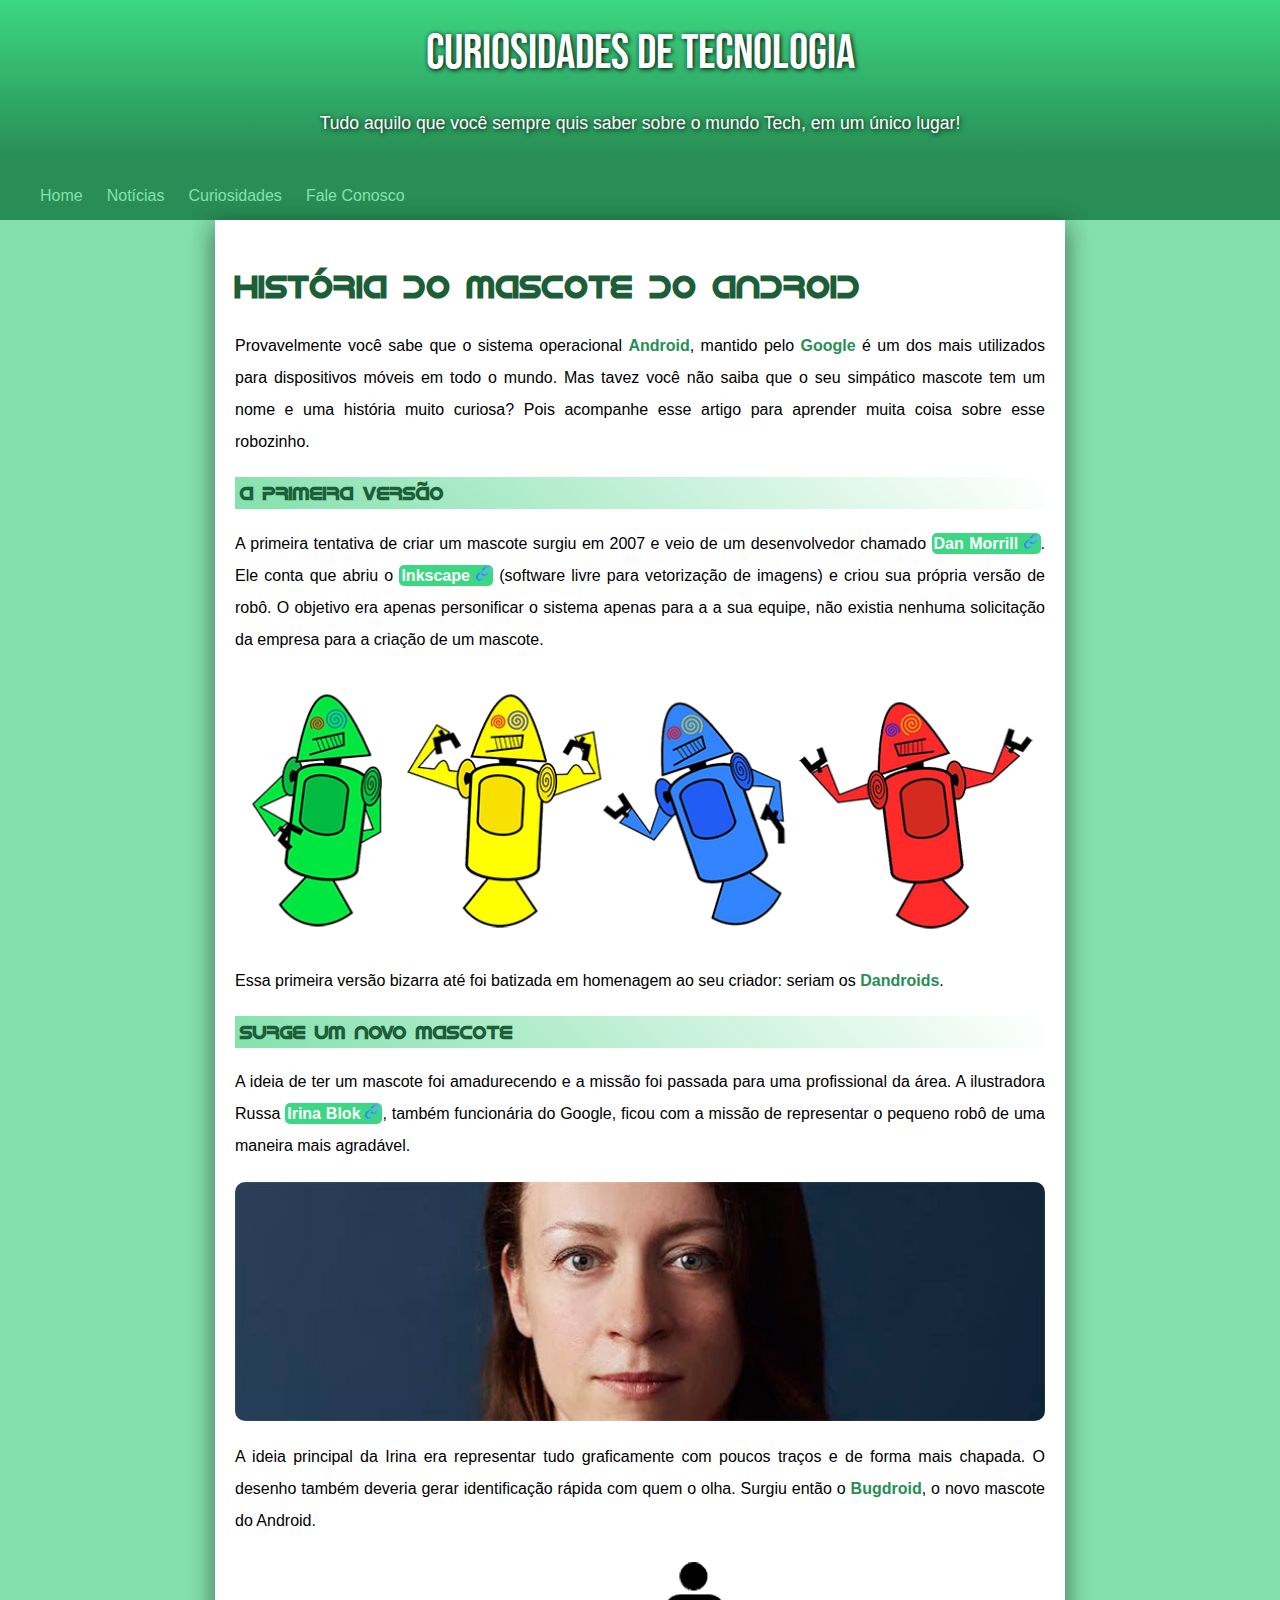
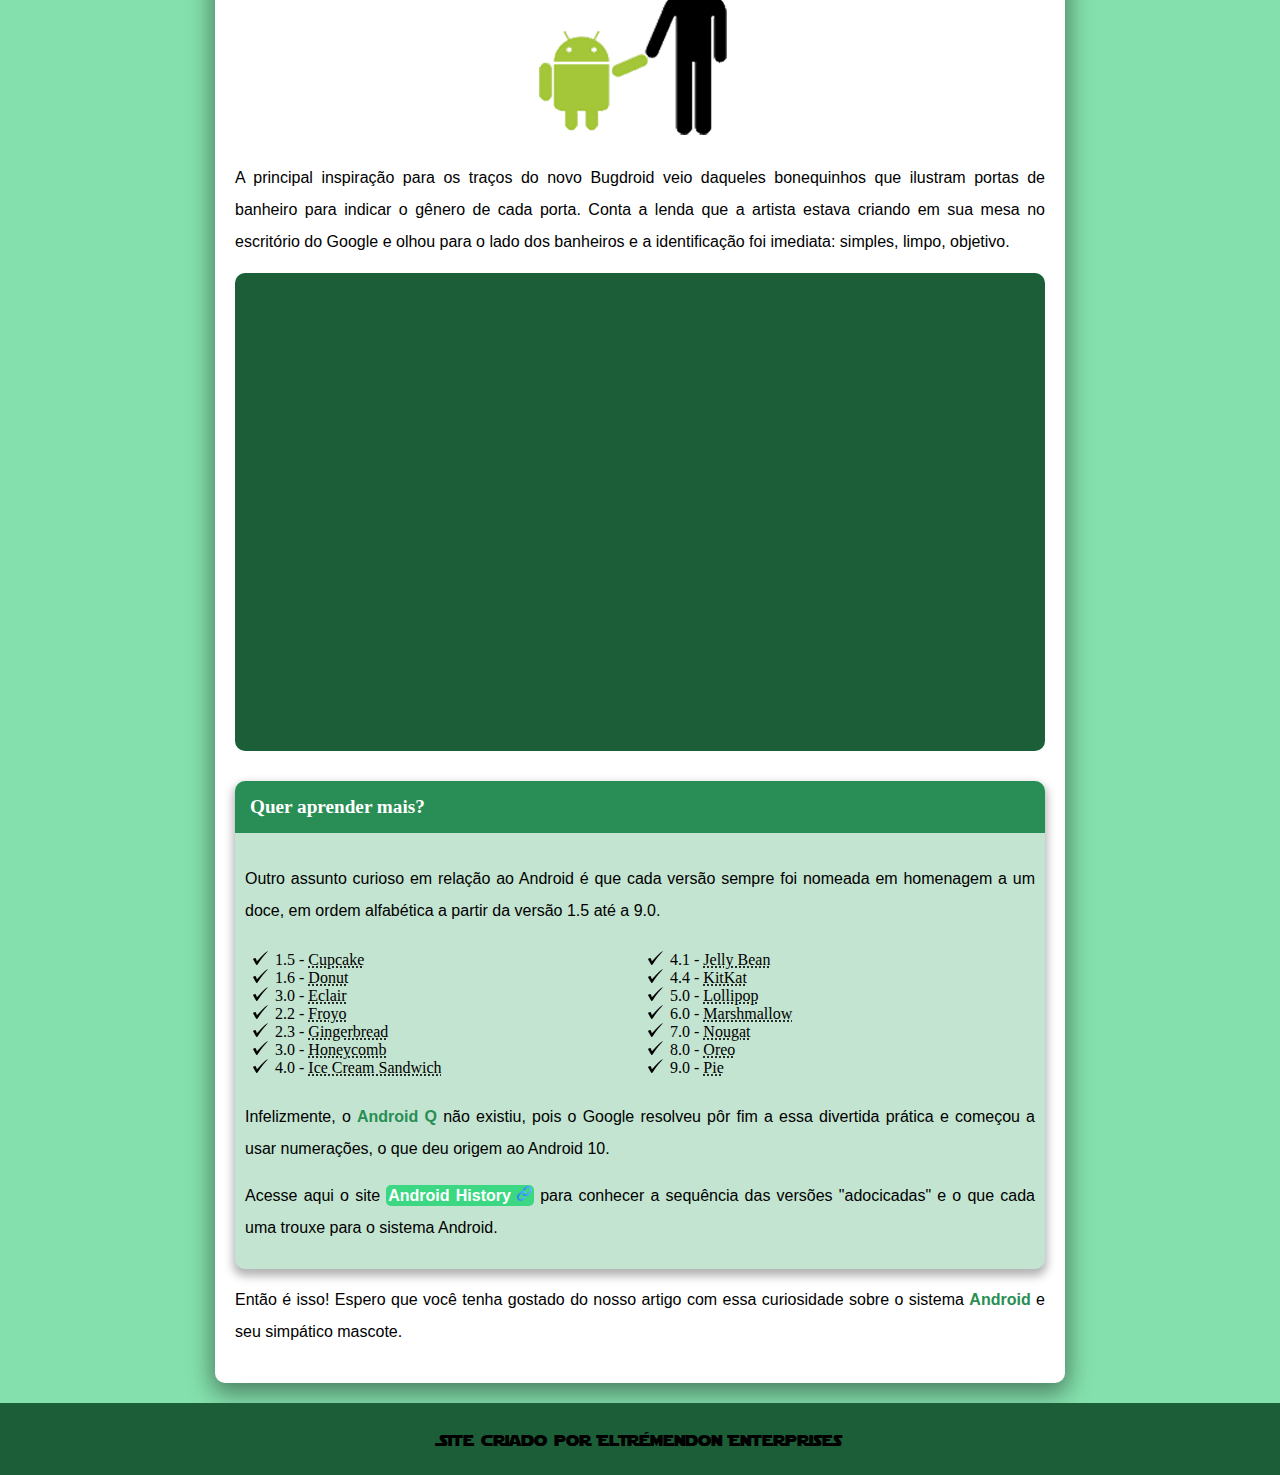
==== index.html @ a98bc831 "Novo Site 1" ====
<!DOCTYPE html>
<html lang="pt-br">
<head>
    <meta charset="UTF-8">
    <meta http-equiv="X-UA-Compatible" content="IE=edge">
    <meta name="viewport" content="width=device-width, initial-scale=1.0">
    <link rel="shortcut icon" href="imagens/favicon.ico" type="image/x-icon">
    <title>Como surgiu o mascote do Android</title>
    <link rel="stylesheet" href="style.css">
</head>
<body>
    <header>
        <h1>Curiosidades de Tecnologia</h1>
        <p>Tudo aquilo que você sempre quis saber sobre o mundo Tech, em um único lugar!</p>
    </header>
    <nav>
        <a href="#">Home</a>
        <a href="#">Notícias</a>
        <a href="#">Curiosidades</a>
        <a href="#">Fale Conosco</a>
    </nav>
    <main>
        <article>
            <h2>História do Mascote do Android</h2>
            <p>Provavelmente você sabe que o sistema operacional <strong>Android</strong>, mantido pelo <strong>Google</strong> é um dos mais utilizados para dispositivos móveis em todo o mundo. Mas tavez você não saiba que o seu simpático mascote tem um nome e uma história muito curiosa? Pois acompanhe esse artigo para aprender muita coisa sobre esse robozinho.</p>        
            <h3>A primeira versão</h3>
            <p>A primeira tentativa de criar um mascote surgiu em 2007 e veio de um desenvolvedor chamado <a class="link" href="https://androidcommunity.com/dan-morrill-shows-us-the-android-mascot-that-almost-was-20130103/" target="_blank" rel="external">Dan Morrill </a>. Ele conta que abriu o <a class="link" href="https://inkscape.org/pt-br/" target="_blank" rel="external">Inkscape </a> (software livre para vetorização de imagens) e criou sua própria versão de robô. O objetivo era apenas personificar o sistema apenas para a a sua equipe, não existia nenhuma solicitação da empresa para a criação de um mascote.</p>
            <picture>
                <source media="(max-width: 600px)" srcset="imagens/dan-droids-pq.png" type="image/png">
                <img src="imagens/dan-droids.png" alt="Foto Dandroids" class="imagem">
            </picture>
            <p>Essa primeira versão bizarra até foi batizada em homenagem ao seu criador: seriam os <strong>Dandroids</strong>.</p>
            <h3>Surge um novo mascote</h3>
            <p>A ideia de ter um mascote foi amadurecendo e a missão foi passada para uma profissional da área. A ilustradora Russa <a class="link" href="https://www.irinablok.com/" target="_blank" rel="external">Irina Blok </a>, também funcionária do Google, ficou com a missão de representar o pequeno robô de uma maneira mais agradável.</p>
            <picture>
                <source media="(max-width: 600px)" srcset="imagens/irina-blok-pq.jpg" type="image/jpg">
                <img src="imagens/irina-blok.jpg" alt="Foto Irina Blok" class="imagem">
            </picture>
            <p>A ideia principal da Irina era representar tudo graficamente com poucos traços e de forma mais chapada. O desenho também deveria gerar identificação rápida com quem o olha. Surgiu então o <strong>Bugdroid</strong>, o novo mascote do Android.</p>
            <picture>
                <img src="imagens/bugdroid.png" alt="Foto Bugdroid" id="bugdroid"></picture>
            <p>A principal inspiração para os traços do novo Bugdroid veio daqueles bonequinhos que ilustram portas de banheiro para indicar o gênero de cada porta. Conta a lenda que a artista estava criando em sua mesa no escritório do Google e olhou para o lado dos banheiros e a identificação foi imediata: simples, limpo, objetivo.</p>
            <div id="video">
                <iframe width="560" height="315" src="https://www.youtube.com/embed/l2UDgpLz20M" title="YouTube video player" frameborder="0" allow="accelerometer; autoplay; clipboard-write; encrypted-media; gyroscope; picture-in-picture" allowfullscreen></iframe>
                <!--<iframe width="100%" height="400" src="https://www.youtube.com/embed/l2UDgpLz20M" title="YouTube video player" frameborder="0" allow="accelerometer; autoplay; clipboard-write; encrypted-media; gyroscope; picture-in-picture" allowfullscreen></iframe> [Minha solução aqui foi mudar o 'width' (principalmente) e o 'height' do vídeo para ele ocupar 100% da tela, diminuindo e aumentando conforme a tela vai sendo distorcida. O vídeo vai diminuindo de largura, mas não é responsivo a ponto de mudar todo o background em que o mesmo está inserido. As configurações daqui interegiam com as CSS na página de estilo. Essas também estão em forma de comentário e o que é usado aqui e lá foram feitos de acordo com o material e os vídeos do Guanabara.] -->
            </div>
            <aside>
                <h4>Quer aprender mais?</h4>
                <article>
                    <p>Outro assunto curioso em relação ao Android é que cada versão sempre foi nomeada em homenagem a um doce, em ordem alfabética a partir da versão 1.5 até a 9.0.</p>
                    <ul>
                        <li>1.5 - <abbr title="Bolinho">Cupcake</abbr></li>
                        <li>1.6 - <abbr title="Rosquinha">Donut</abbr></li>
                        <li>3.0 - <abbr title="Bomba de Chocolate">Eclair</abbr></li>
                        <li>2.2 - <abbr title="Frozen Yogurt">Froyo</abbr></li>
                        <li>2.3 - <abbr title="Biscoito de Gengibre">Gingerbread</abbr></li>
                        <li>3.0 - <abbr title="Pão de Mel">Honeycomb</abbr></li>
                        <li>4.0 - <abbr title="Sanduíche de Sorvete">Ice Cream Sandwich</abbr></li>
                        <li>4.1 - <abbr title="Bala de Goma">Jelly Bean</abbr></li>
                        <li>4.4 - <abbr title="Chocolate Kit Kat">KitKat</abbr></li>
                        <li>5.0 - <abbr title="Pirulito">Lollipop</abbr></li>
                        <li>6.0 - <abbr title="Marshmallow">Marshmallow</abbr></li>
                        <li>7.0 - <abbr title="Torrone">Nougat</abbr></li>
                        <li>8.0 - <abbr title="Negresco">Oreo</abbr></li>
                        <li>9.0 - <abbr title="Torta">Pie</abbr></li>
                    </ul>
                    
                    <p>Infelizmente, o <strong>Android Q</strong> não existiu, pois o Google resolveu pôr fim a essa divertida prática e começou a usar numerações, o que deu origem ao Android 10.</p>
                    <p>Acesse aqui o site <a class="link" href="https://www.mobilemadhouse.co.uk/blog/a-sweet-history-of-android" target="_blank" rel="external">Android History </a> para conhecer a sequência das versões "adocicadas" e o que cada uma trouxe para o sistema Android.</p>
                </article>
            </aside>
            <p>Então é isso! Espero que você tenha gostado do nosso artigo com essa curiosidade sobre o sistema <strong>Android</strong> e seu simpático mascote.</p>
        </article>
    </main>
    <footer>
        <p>Site criado por ElTrémendon Enterprises</p>
    </footer>
</body>
</html>
---- style.css ----
@charset "UTF-8";

@font-face {
    font-family: 'Android';
    src: url(fontes/idroid.otf);
}

@font-face {
    font-family: 'Bebas';
    src: url(fontes/BebasNeue-Regular.otf);
}

@font-face {
    font-family: 'Star Wars';
    src: url(fontes/Starjedi.ttf);
}

body{
    background-color: #84E1AD;
    margin: 0px;
}


/* CABEÇALHO */

header{
    background-image: linear-gradient(to bottom, #3CD782, #288E55);
    max-height: 230px;
    text-align: center;
    color: white;
    text-shadow: 1px 1px 5px black;
    padding: 1px ;
}

header > p{
    text-align: center;
    font-family: 'Lucida Sans', 'Lucida Sans Regular', 'Lucida Grande', 'Lucida Sans Unicode', Geneva, Verdana, sans-serif;
    font-size: 1.1em;
}

nav{
    background-color: #288E55;
    padding: 30px 0px 15px 30px;
}

nav > a{
    text-decoration: none;
    font-family: 'Franklin Gothic Medium', 'Arial Narrow', Arial, sans-serif;
    margin-right: 0px;
    color: #84E1AD;
    border-radius: 10px;
    padding: 10px;
    transition-duration: 0.3s;
}

a:hover{
    background-color: #84E1AD;
    color: #288E55;
}
    

/* CORPO PRINCIPAL */

main{
    margin: auto;
    max-width: 850px;
    min-width: 300px;
    background-color: white;
    padding: 0px;
    box-shadow: 0px 7px 25px 3px rgba(0, 0, 0, 0.445);
    border-radius: 0px 0px 10px 10px;
}

article{
    padding: 20px;
    margin-top: 0px;
}


/* MÍDIAS */

.imagem{
    display: block;
    margin-left: auto;
    margin-right: auto;
    margin-top: 20px;
    margin-bottom: 20px;
    border-radius: 10px;
    width: 100%;
}
/* Minha solução combinada com o que está em comentário no HTML
div#video{
    background-color: #288E55;
    padding: 15px;
    margin: 20px;
    border-radius: 10px;
    box-shadow: 0px 5px 10px 2px rgba(0, 0, 0, 0.301); 
}
*/
div#video{
    background-color: #1b5e38;
    margin: 0px auto 30px auto;
    padding: 0px;
    padding-bottom: 59%;
    position: relative;
    border-radius: 10px;
}

div#video > iframe{
    position: absolute;
    top: 5%;
    left: 5%;
    width: 90%;
    height: 90%;
}

#bugdroid{
    display: block;
    margin: auto;
    max-width: 350px;
}

/* TÍTULOS, PARÁGRAFOS, LINKS E PALAVRAS-CHAVE */

h1{ /* Título Principal da Página */
    font-family: 'Bebas';
    font-weight: normal;
    font-size: 3em;
    margin: 0.5em;
}

h2{ /* Título do Conteúdo */
    font-size: 2em;
    font-family: 'Android';
    color: #1b5e38;
}

h3{ /* Subtítulos */
    background-image: linear-gradient(45deg, #84E1AD, white);
    padding: 5px;
    font-family: 'Android';
    color: #1b5e38;
}

h4{ /* Título do Periférico */
    margin: 0px 0px 10px 0px; /* Também é possível colocar margem negativa para se adaptar ao tamanho da caixa */
    padding: 15px;
    border-radius: 10px 10px 0px 0px;
    background-color: #288E55;
    color: white;
    font-size: 1.2em;
}

p{
    font-family: Arial, Helvetica, sans-serif;
    text-align: justify ;
    font-size: 1em;
    line-height: 2em;
    margin: 15px 0px;
}

main strong{ /* Significa o strong dentro do main */
    color: #288E55;
    font-weight: bolder;
}

.link{ /* Ou pode ser também um [ main a ], todos os a (links) dentro do main */
    color: #ffffff;
    text-decoration: none;
    font-weight: bolder;
    background-color: #3CD782;
    border-radius: 5px;
    padding: 2px;
}

.link::after{ /* Todo link externo terá adicionado o que está no content */
    content: url(imagens/link.png);
}


/* PERIFÉRICO */

aside{
    background-color: #c3e4d0;
    border-radius: 10px;
    box-shadow: 0px 5px 10px 2px rgba(0, 0, 0, 0.301);
}

aside > article{
    padding: 5px 10px 10px 10px;
}

.tabela{
    display: inline-block;
    margin-right: 190px;
    list-style-type: armenian;
}

ul{
    list-style-image: url(imagens/check15.png);
    columns: 2;
    list-style-position: inside;
    padding: 8px;
}

/* RODAPÉ */

footer{
    margin: 20px 0px 0px 0px;
    background-color: #1b5e38;
    padding: 5px;
}

footer > p{
    text-align: center;
    font-family: 'Star Wars';
}
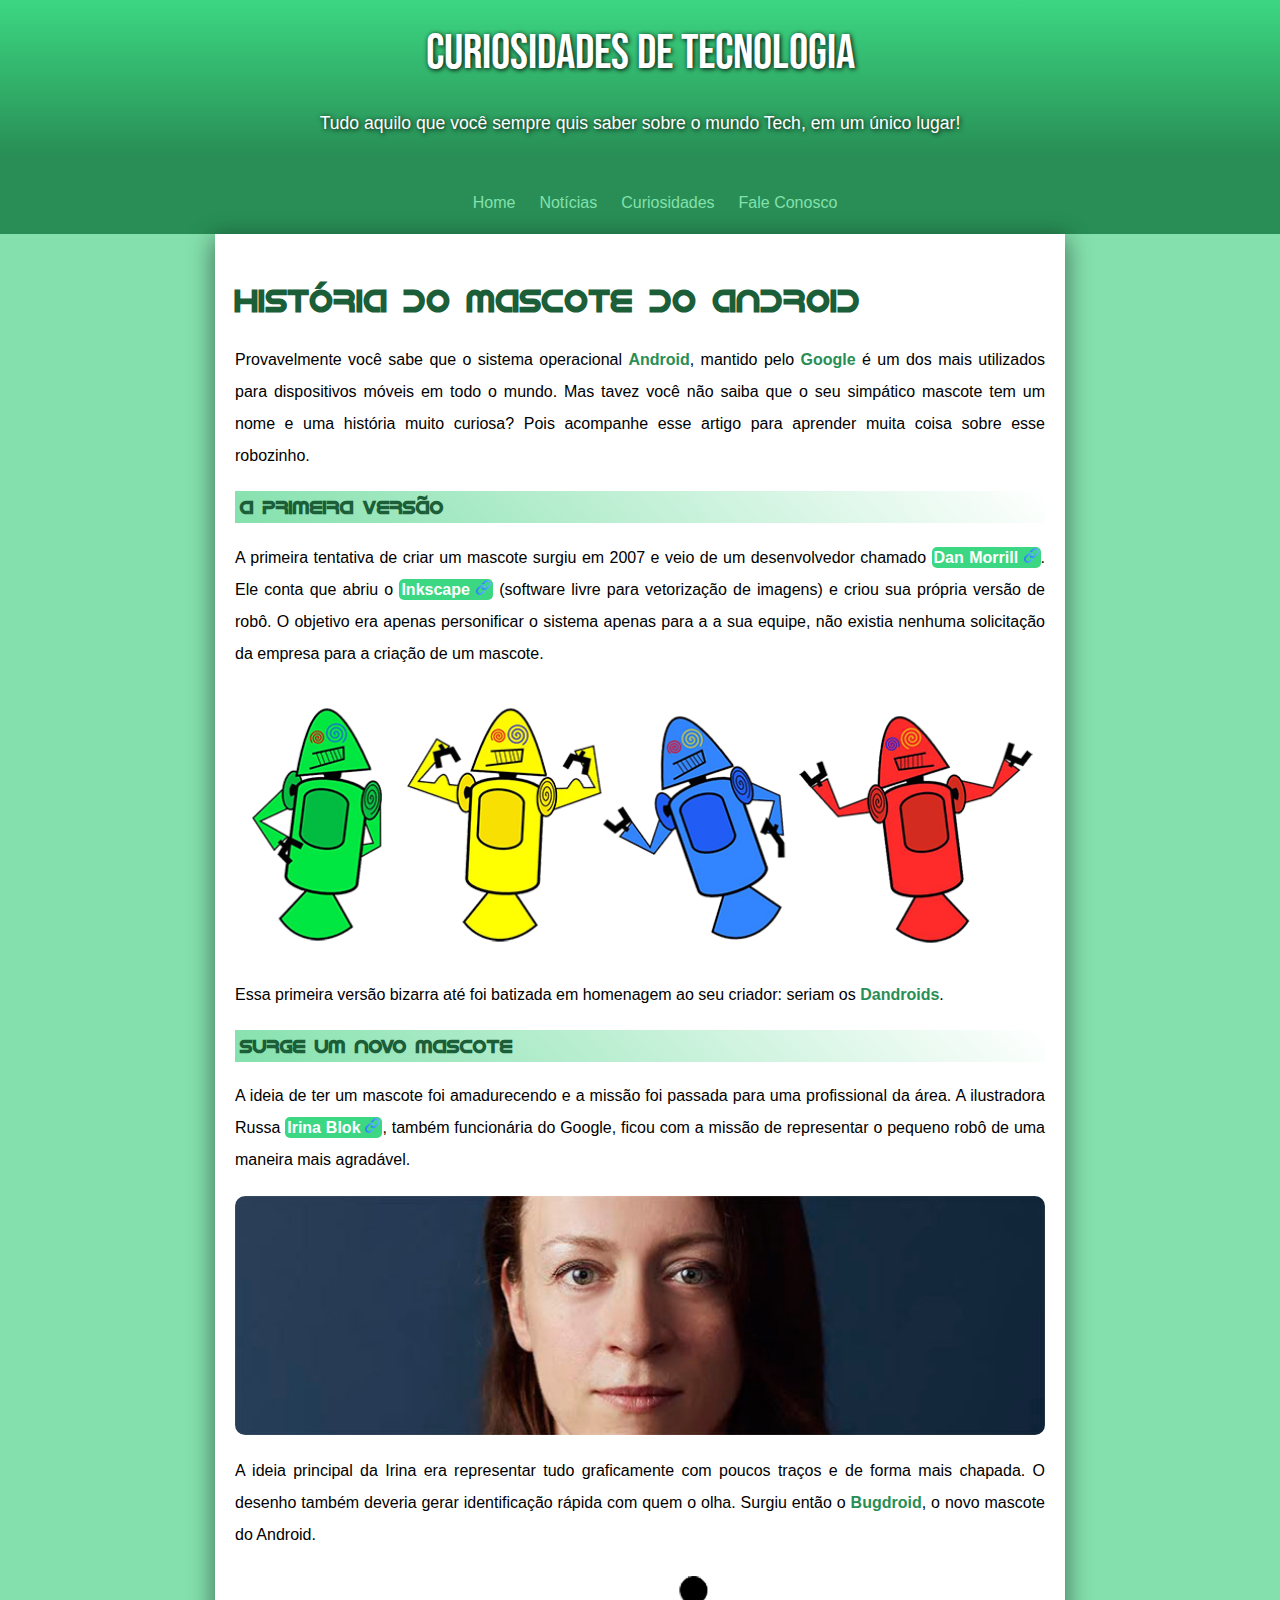
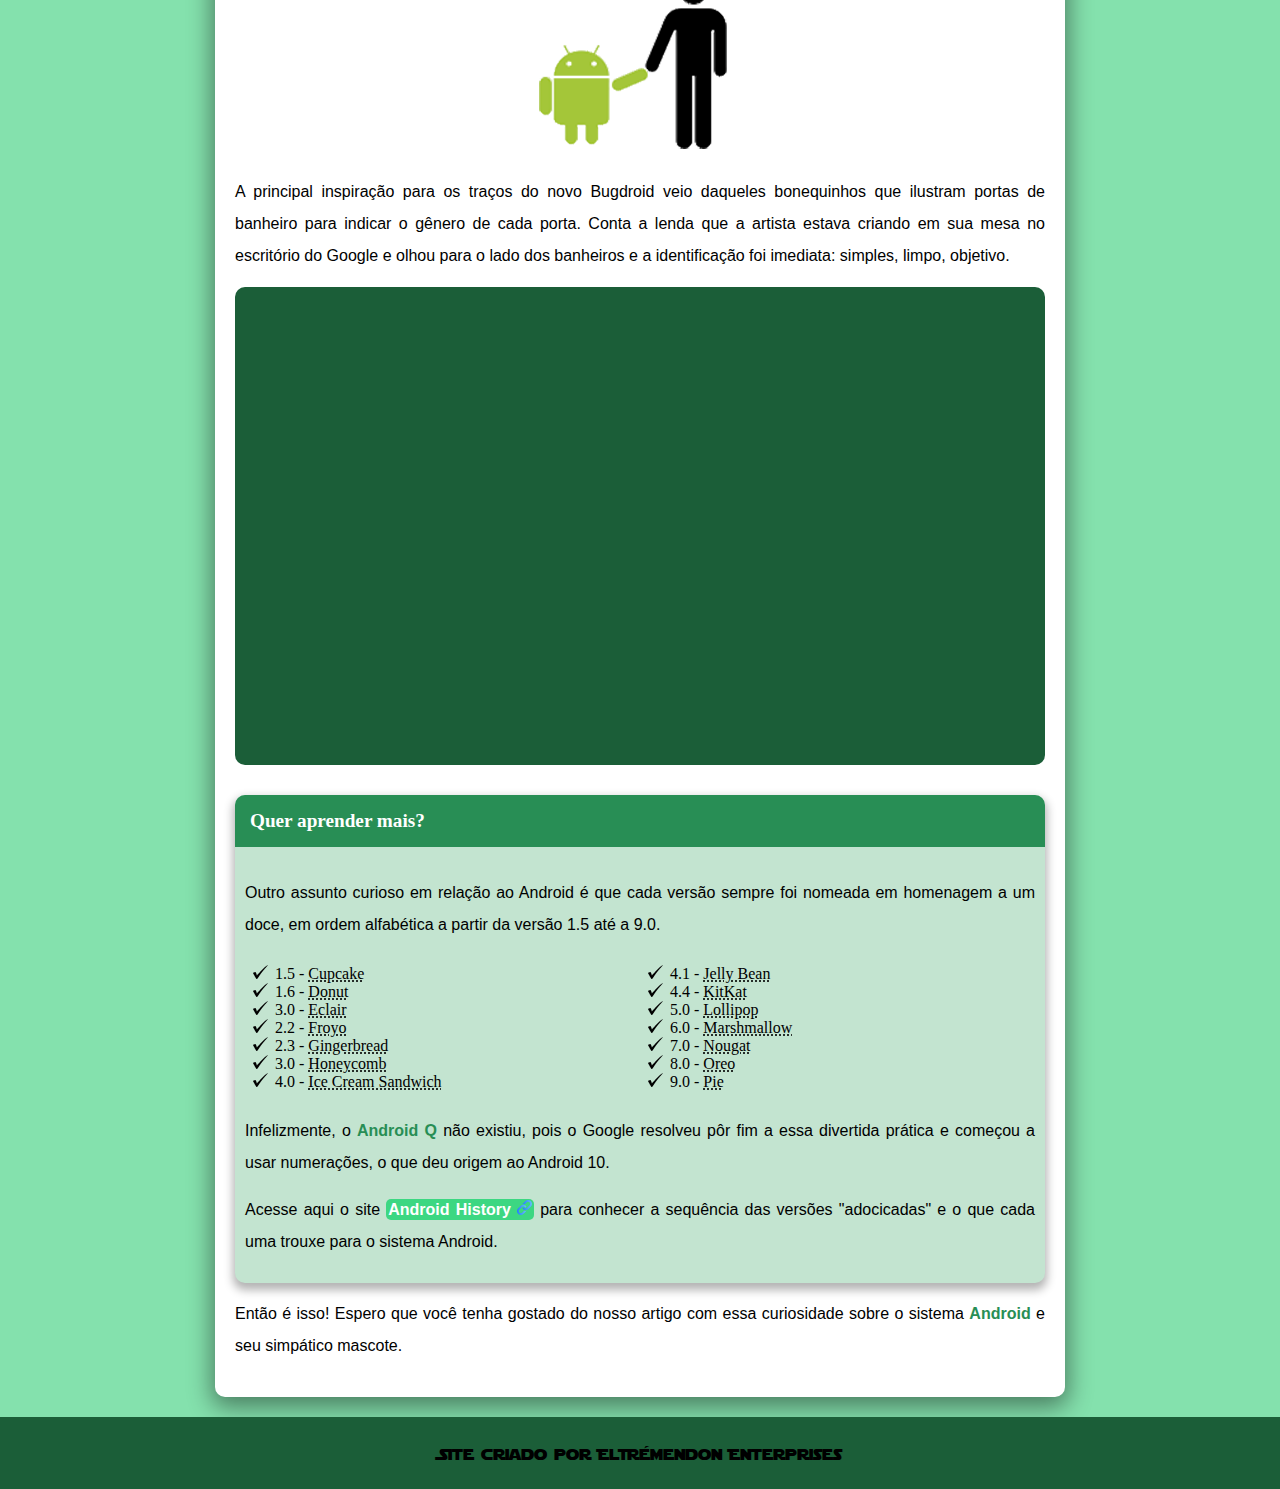
==== commit 53924908: "Modificação Menus Centralizados" ====
--- a/index.html
+++ b/index.html
@@ -14,10 +14,10 @@
         <p>Tudo aquilo que você sempre quis saber sobre o mundo Tech, em um único lugar!</p>
     </header>
     <nav>
-        <a href="#">Home</a>
-        <a href="#">Notícias</a>
-        <a href="#">Curiosidades</a>
-        <a href="#">Fale Conosco</a>
+        <p><a href="#">Home</a></p>
+        <p><a href="#">Notícias</a></p>
+        <p><a href="#">Curiosidades</a></p>
+        <p><a href="#">Fale Conosco</a></p>
     </nav>
     <main>
         <article>
--- a/style.css
+++ b/style.css
@@ -41,12 +41,17 @@
 nav{
     background-color: #288E55;
     padding: 30px 0px 15px 30px;
-}
-
-nav > a{
+    text-align: center;
+}
+
+nav > p{
+    display: inline;
+    margin: auto;
+}
+
+nav > p > a{
     text-decoration: none;
     font-family: 'Franklin Gothic Medium', 'Arial Narrow', Arial, sans-serif;
-    margin-right: 0px;
     color: #84E1AD;
     border-radius: 10px;
     padding: 10px;
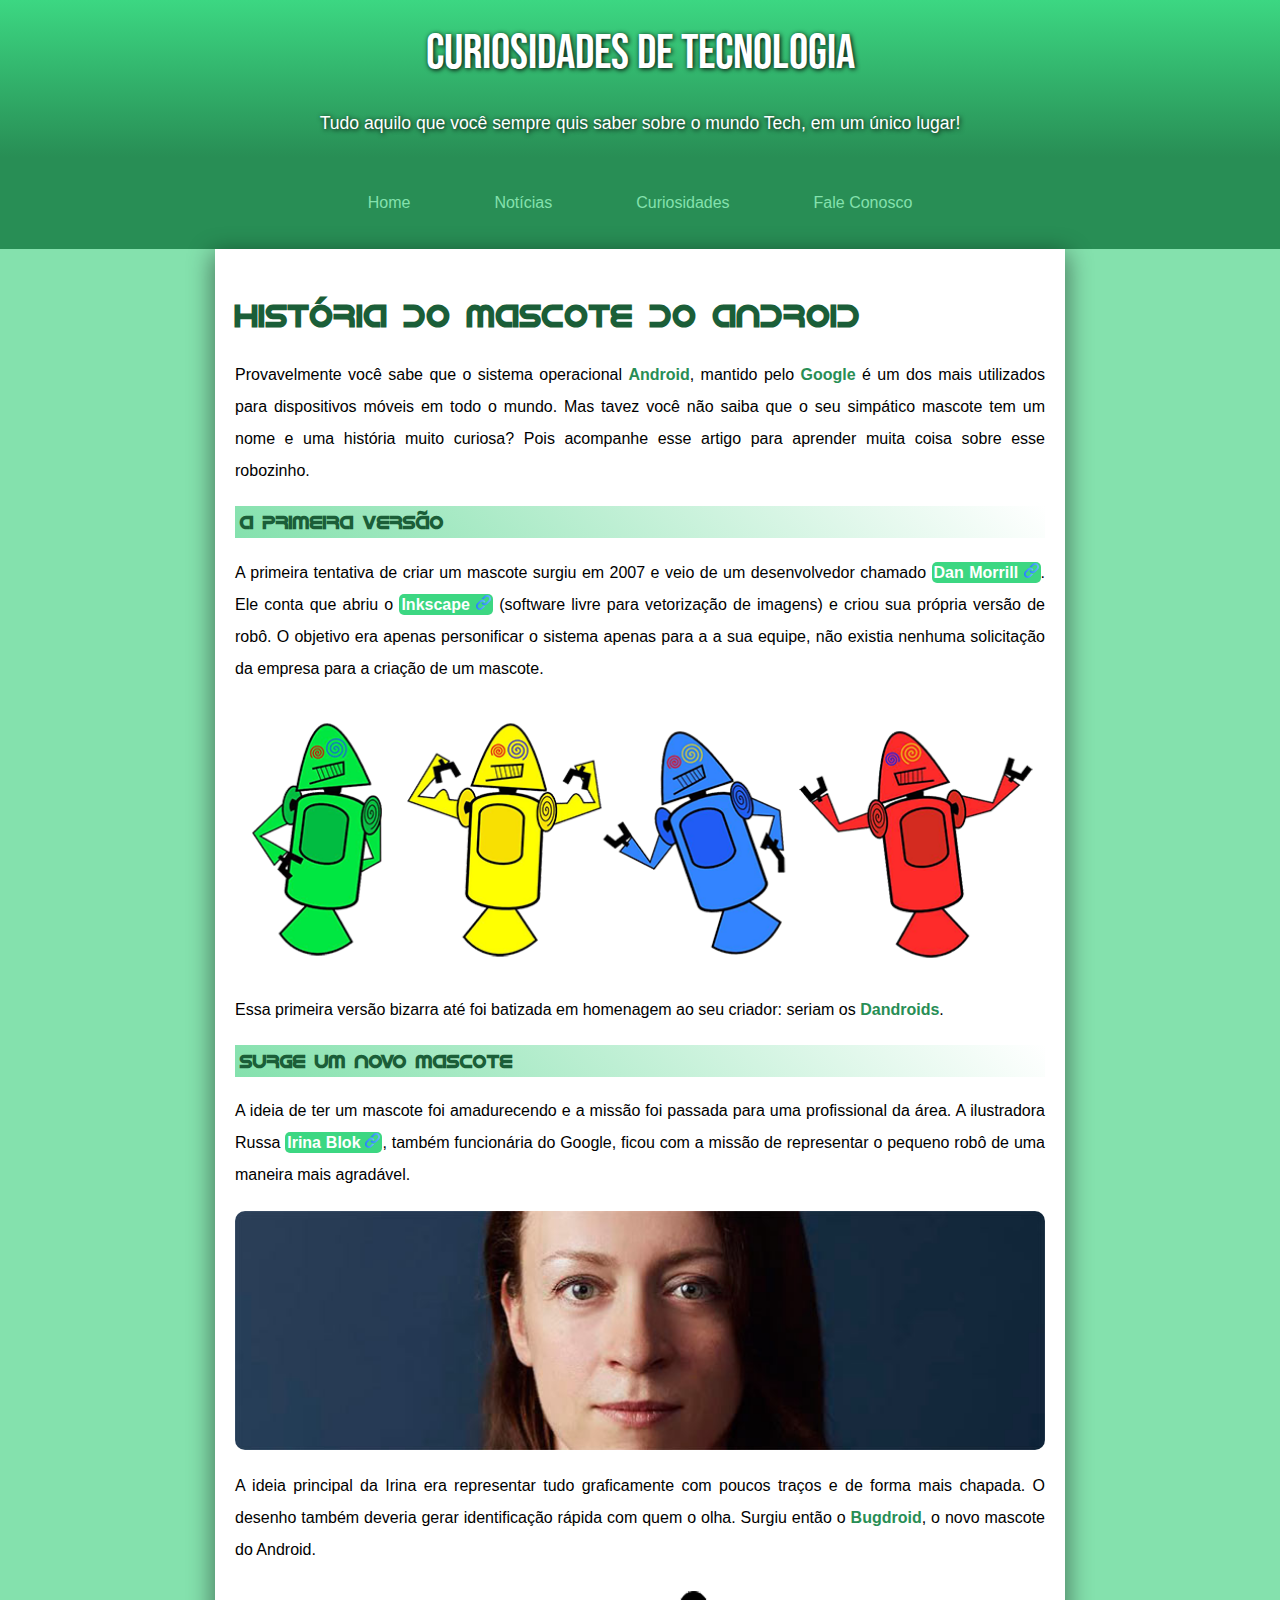
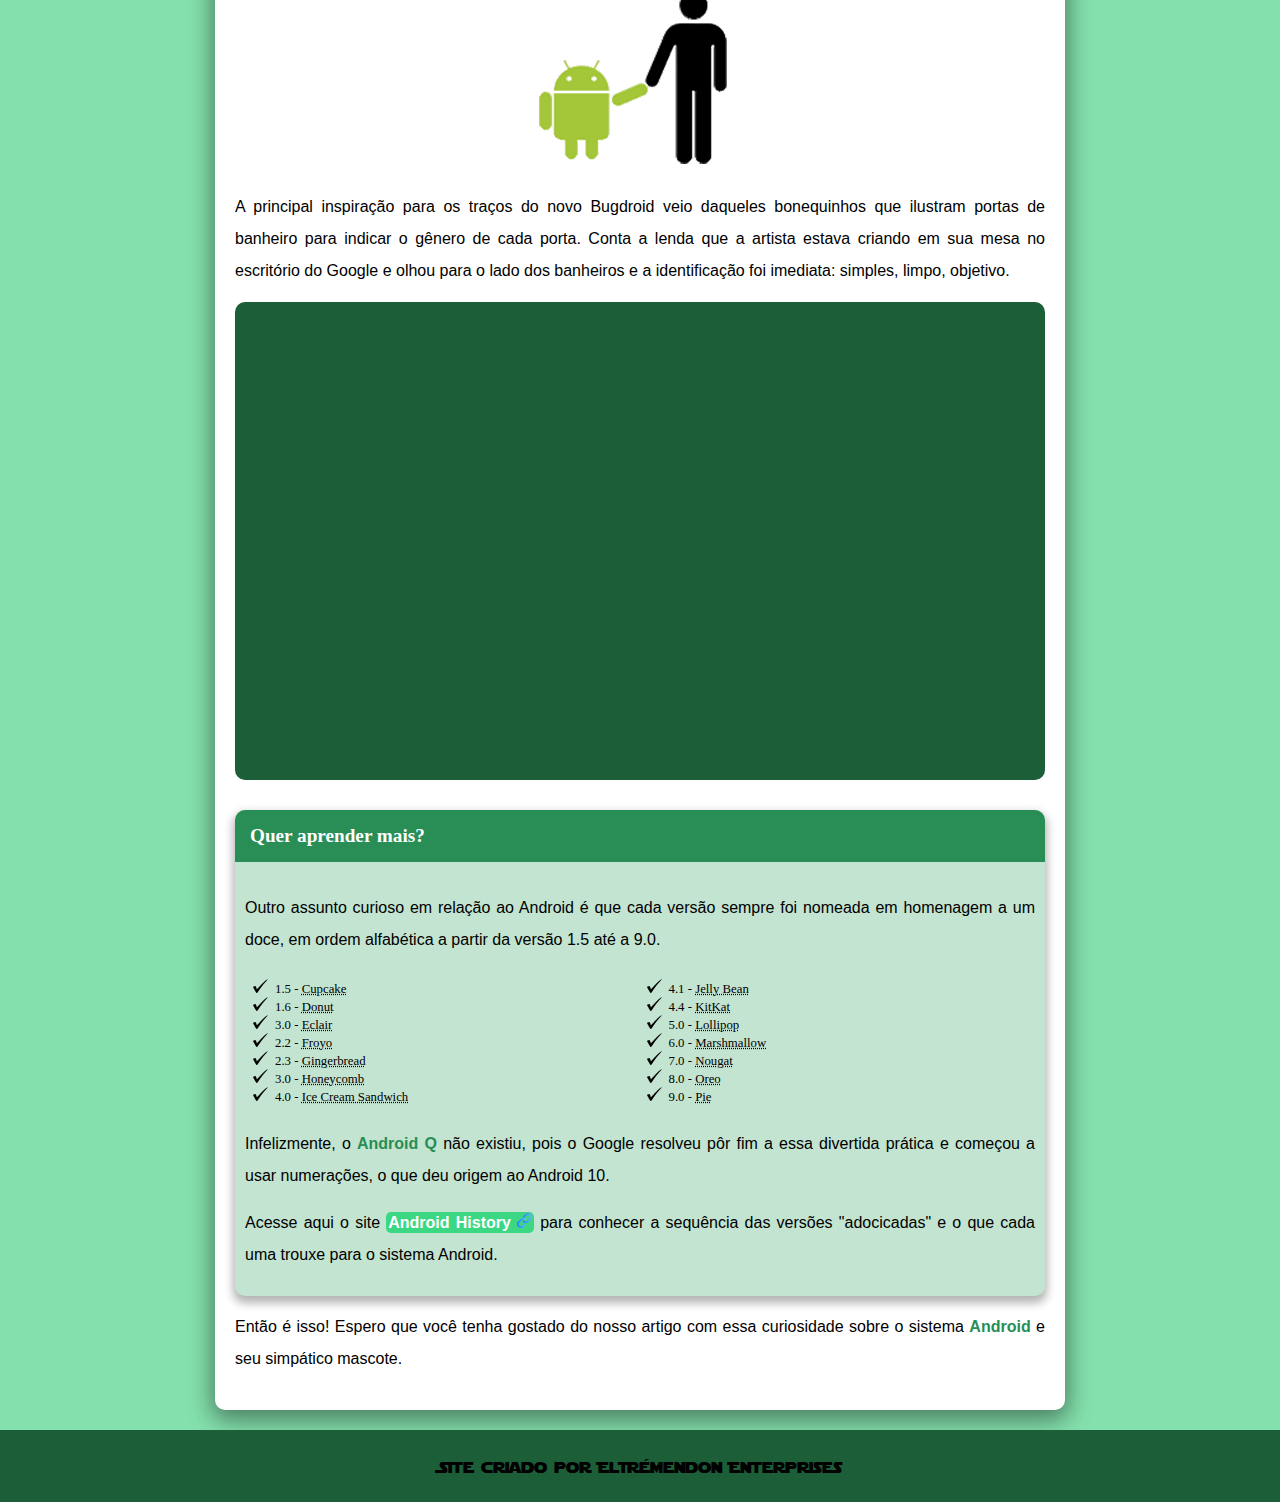
==== commit 99352ea4: "Update index.html" ====
--- a/index.html
+++ b/index.html
@@ -14,10 +14,10 @@
         <p>Tudo aquilo que você sempre quis saber sobre o mundo Tech, em um único lugar!</p>
     </header>
     <nav>
-        <p><a href="#">Home</a></p>
-        <p><a href="#">Notícias</a></p>
-        <p><a href="#">Curiosidades</a></p>
-        <p><a href="#">Fale Conosco</a></p>
+        <p><a href="https://pt.wikipedia.org/wiki/Homem" target="_blank" rel="external">Home</a></p>
+        <p><a href="https://www.uol.com.br/" target="_blank" rel="external">Notícias</a></p>
+        <p><a href="https://brasilescola.uol.com.br/curiosidades" target="_blank" rel="external">Curiosidades</a></p>
+        <p><a href="https://github.com/leandrocruz44" target="_blank" rel="external">Fale Conosco</a></p>
     </nav>
     <main>
         <article>
--- a/style.css
+++ b/style.css
@@ -34,19 +34,19 @@
 
 header > p{
     text-align: center;
-    font-family: 'Lucida Sans', 'Lucida Sans Regular', 'Lucida Grande', 'Lucida Sans Unicode', Geneva, Verdana, sans-serif;
+    font-family: Arial, Helvetica, sans-serif;
     font-size: 1.1em;
 }
 
 nav{
     background-color: #288E55;
-    padding: 30px 0px 15px 30px;
+    padding: 30px 15px;
     text-align: center;
 }
 
 nav > p{
     display: inline;
-    margin: auto;
+    margin: 30px;
 }
 
 nav > p > a{
@@ -54,7 +54,7 @@
     font-family: 'Franklin Gothic Medium', 'Arial Narrow', Arial, sans-serif;
     color: #84E1AD;
     border-radius: 10px;
-    padding: 10px;
+    padding: 5px 10px;
     transition-duration: 0.3s;
 }
 
@@ -206,6 +206,7 @@
     columns: 2;
     list-style-position: inside;
     padding: 8px;
+    font-size: 0.8em;
 }
 
 /* RODAPÉ */
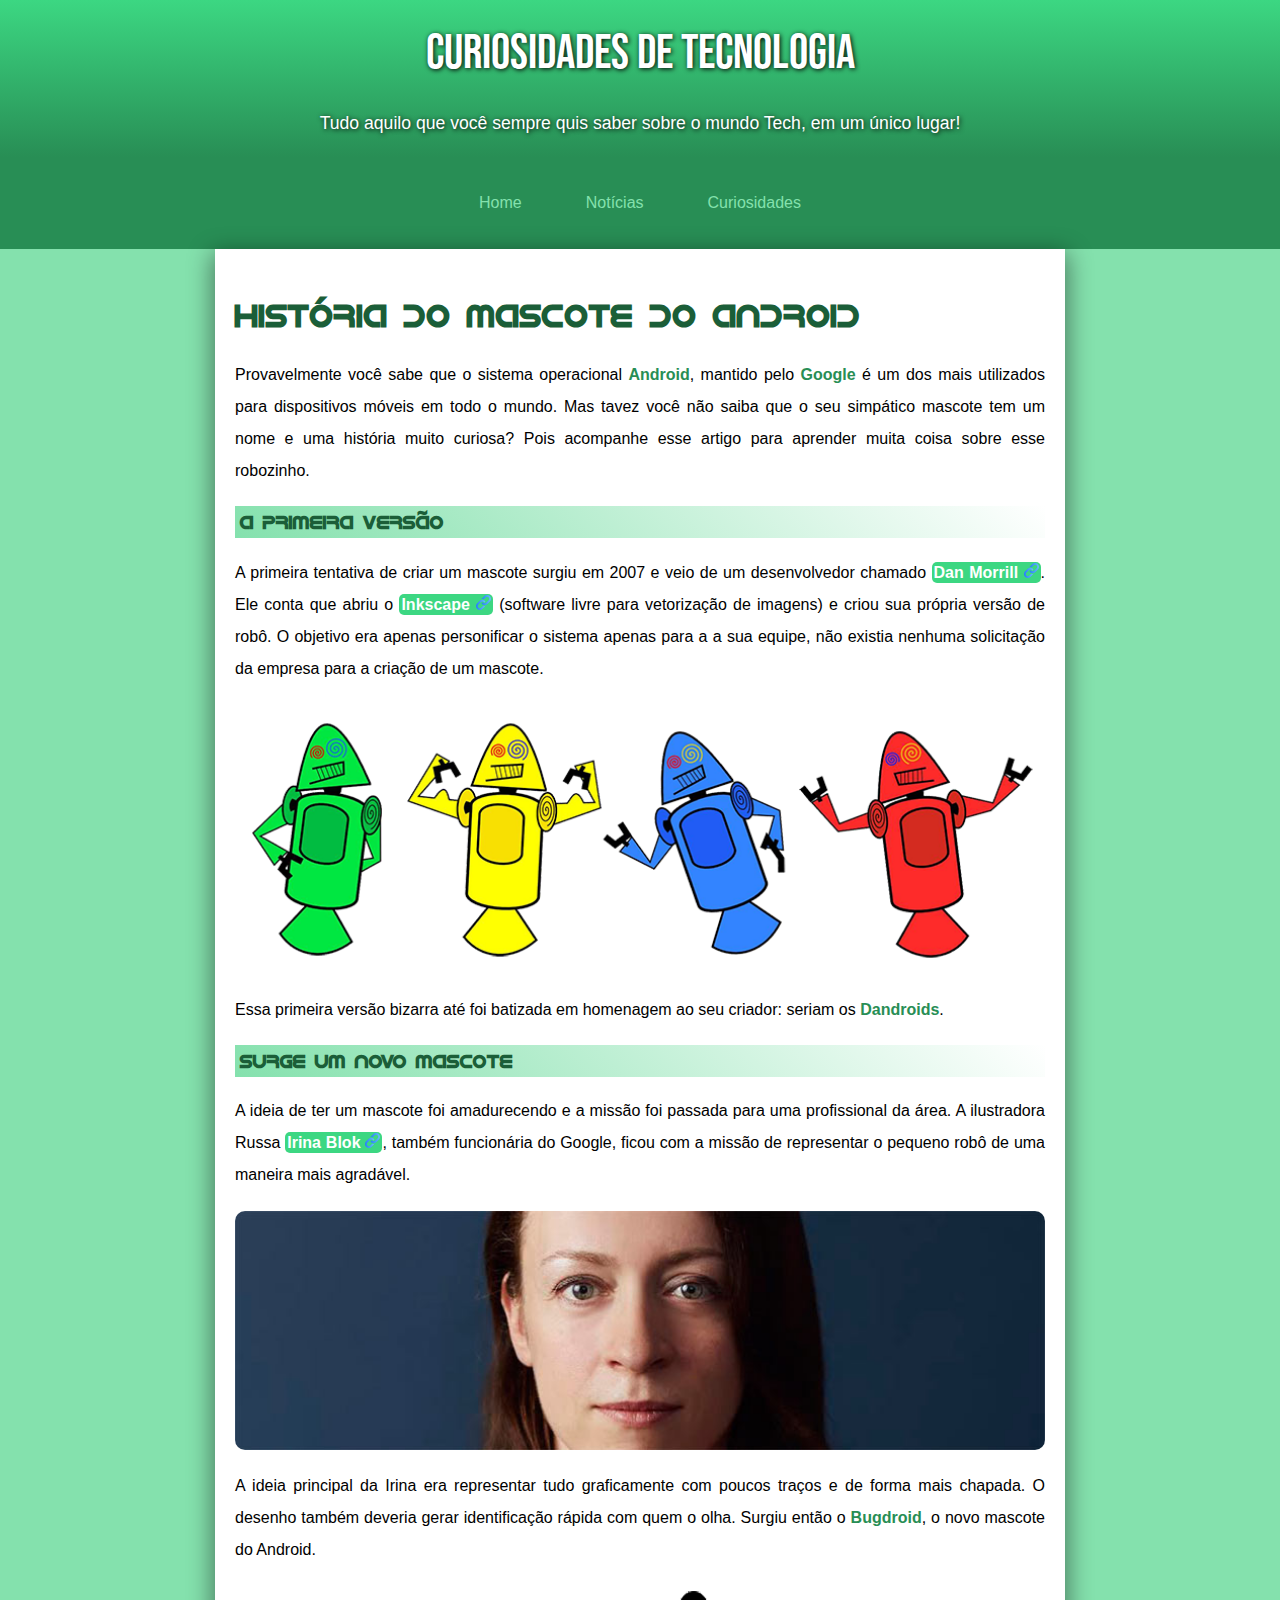
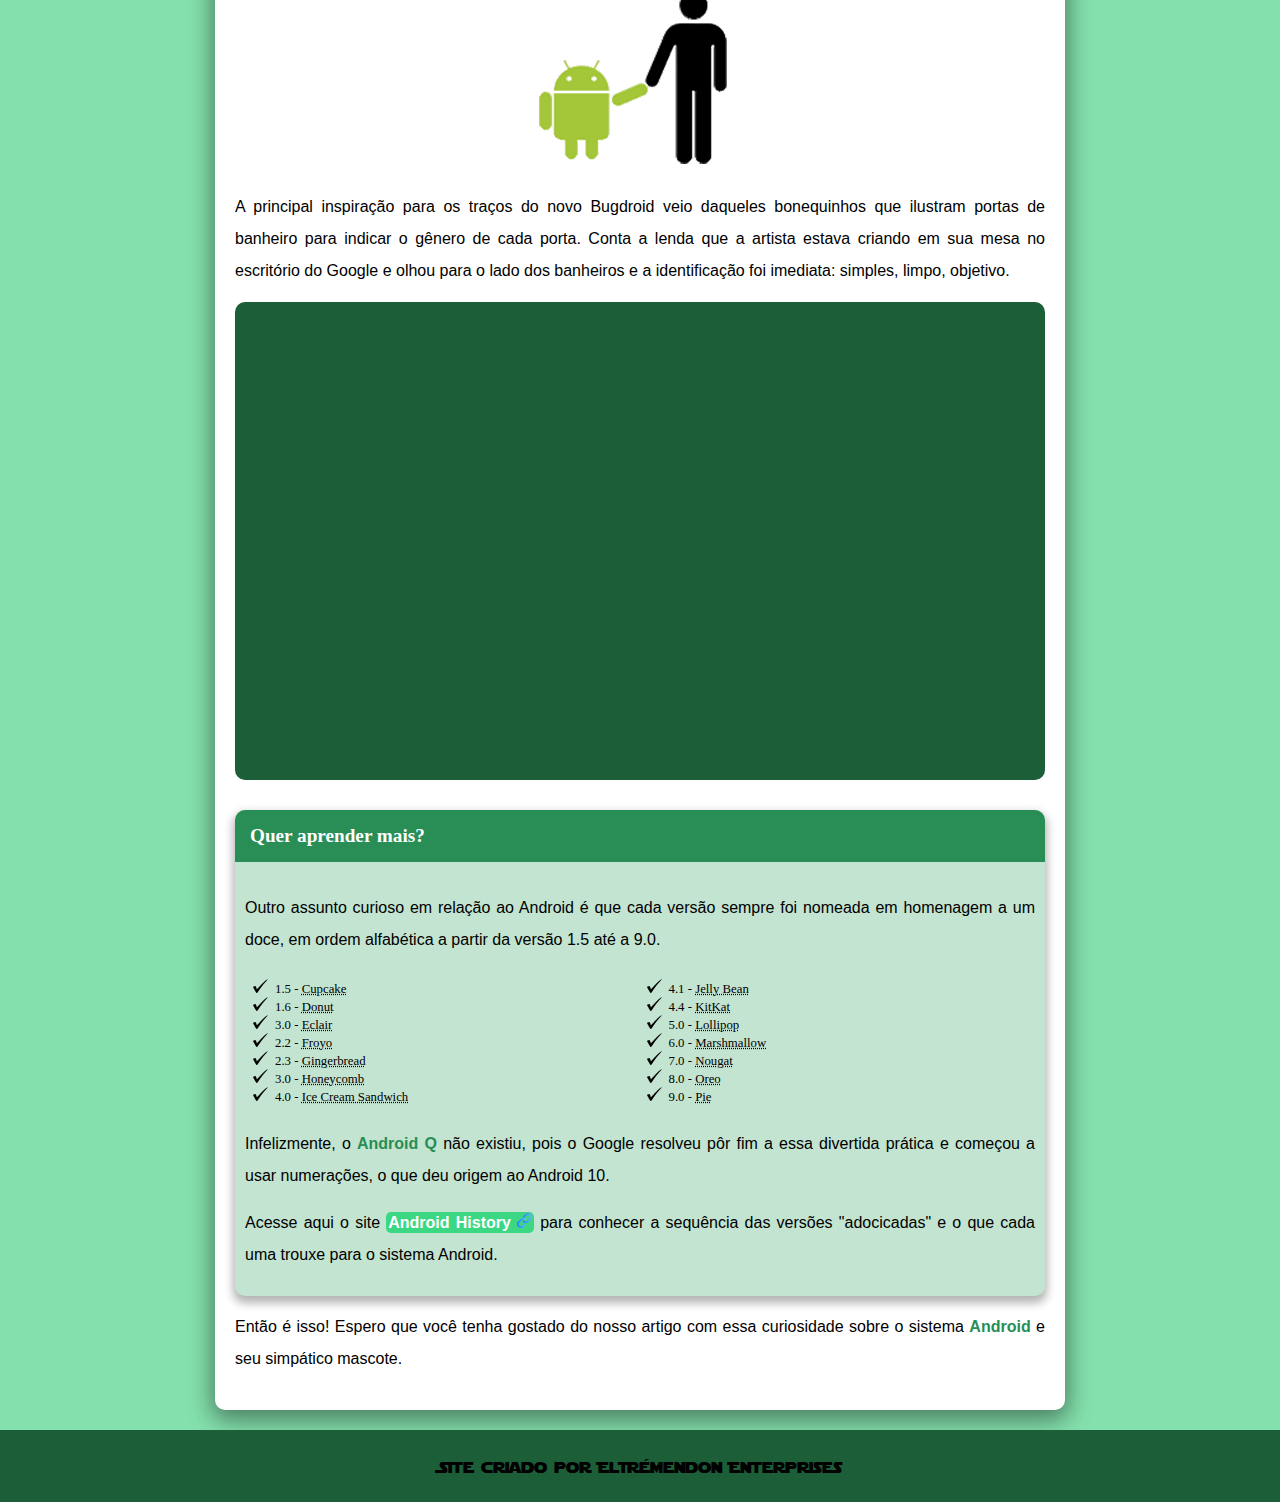
==== commit 78780598: "Update index.html" ====
--- a/index.html
+++ b/index.html
@@ -17,7 +17,6 @@
         <p><a href="https://pt.wikipedia.org/wiki/Homem" target="_blank" rel="external">Home</a></p>
         <p><a href="https://www.uol.com.br/" target="_blank" rel="external">Notícias</a></p>
         <p><a href="https://brasilescola.uol.com.br/curiosidades" target="_blank" rel="external">Curiosidades</a></p>
-        <p><a href="https://github.com/leandrocruz44" target="_blank" rel="external">Fale Conosco</a></p>
     </nav>
     <main>
         <article>
--- a/style.css
+++ b/style.css
@@ -46,7 +46,7 @@
 
 nav > p{
     display: inline;
-    margin: 30px;
+    margin: 20px;
 }
 
 nav > p > a{
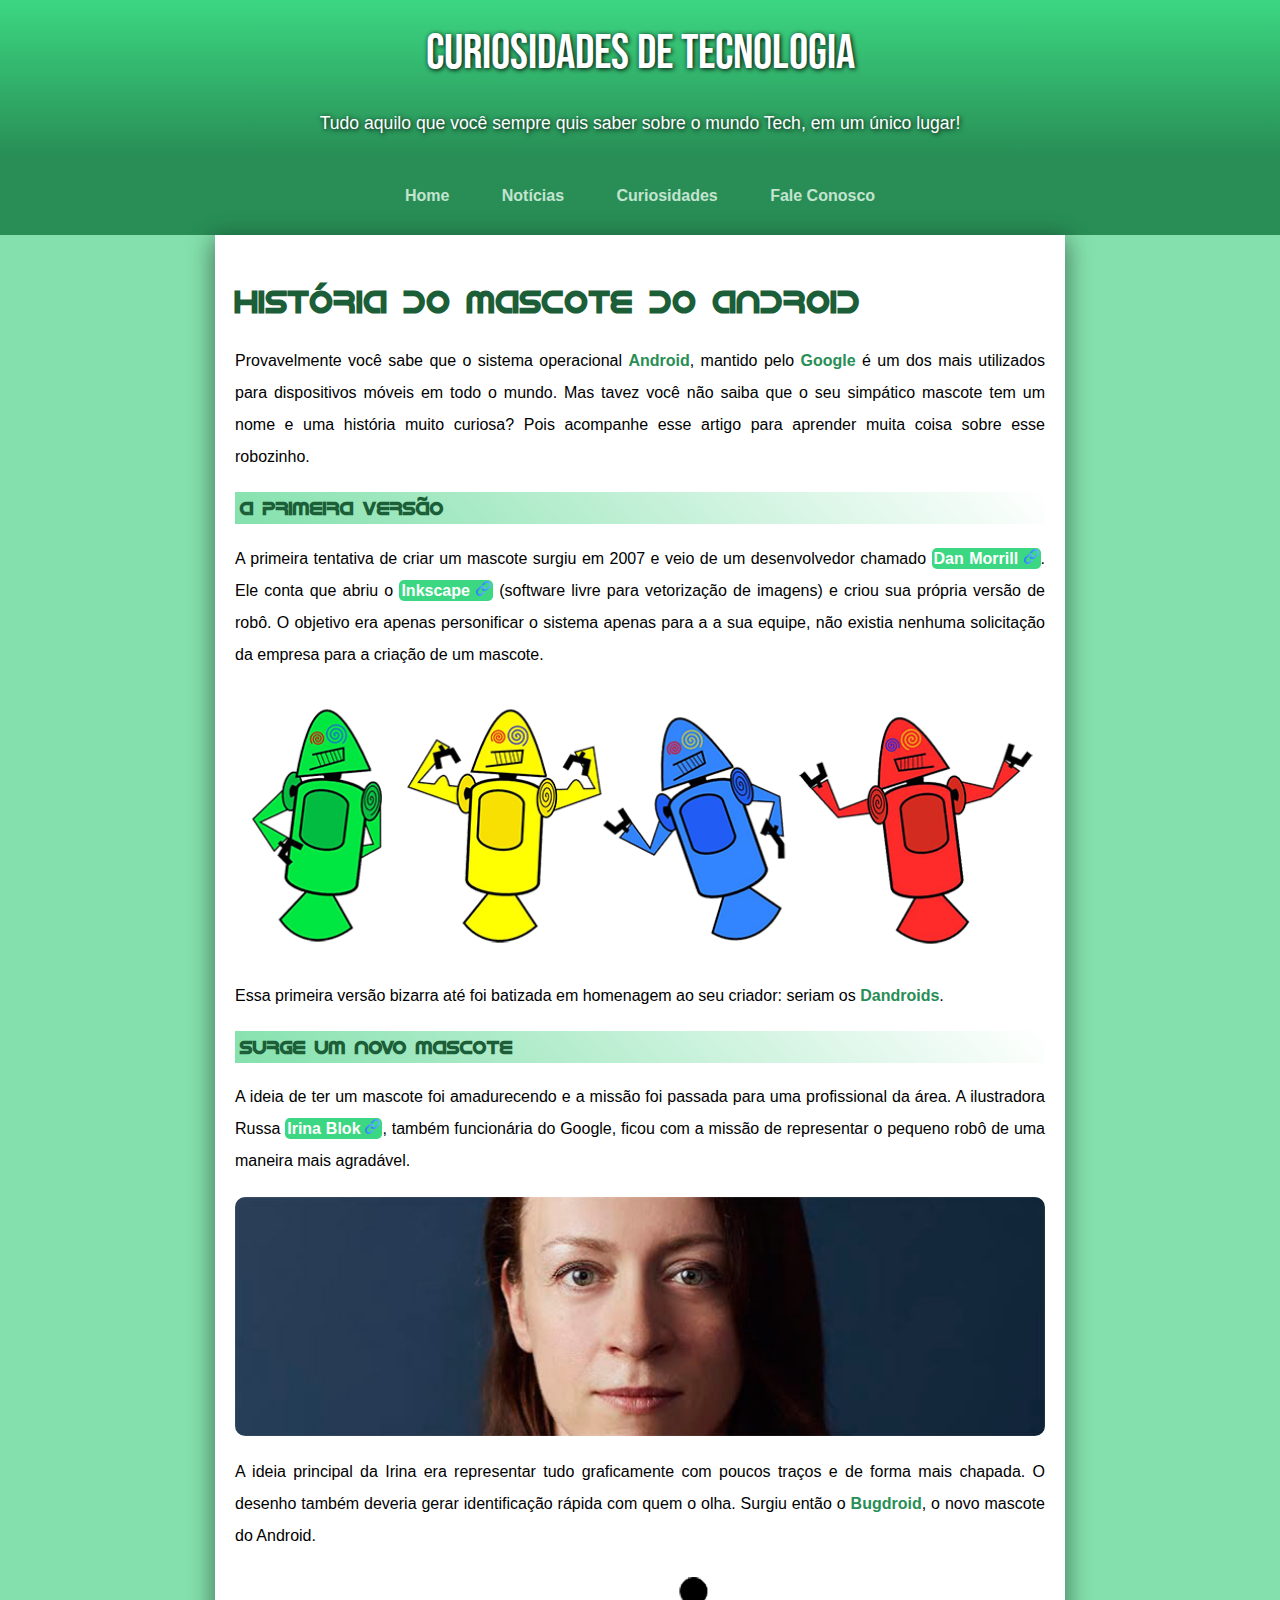
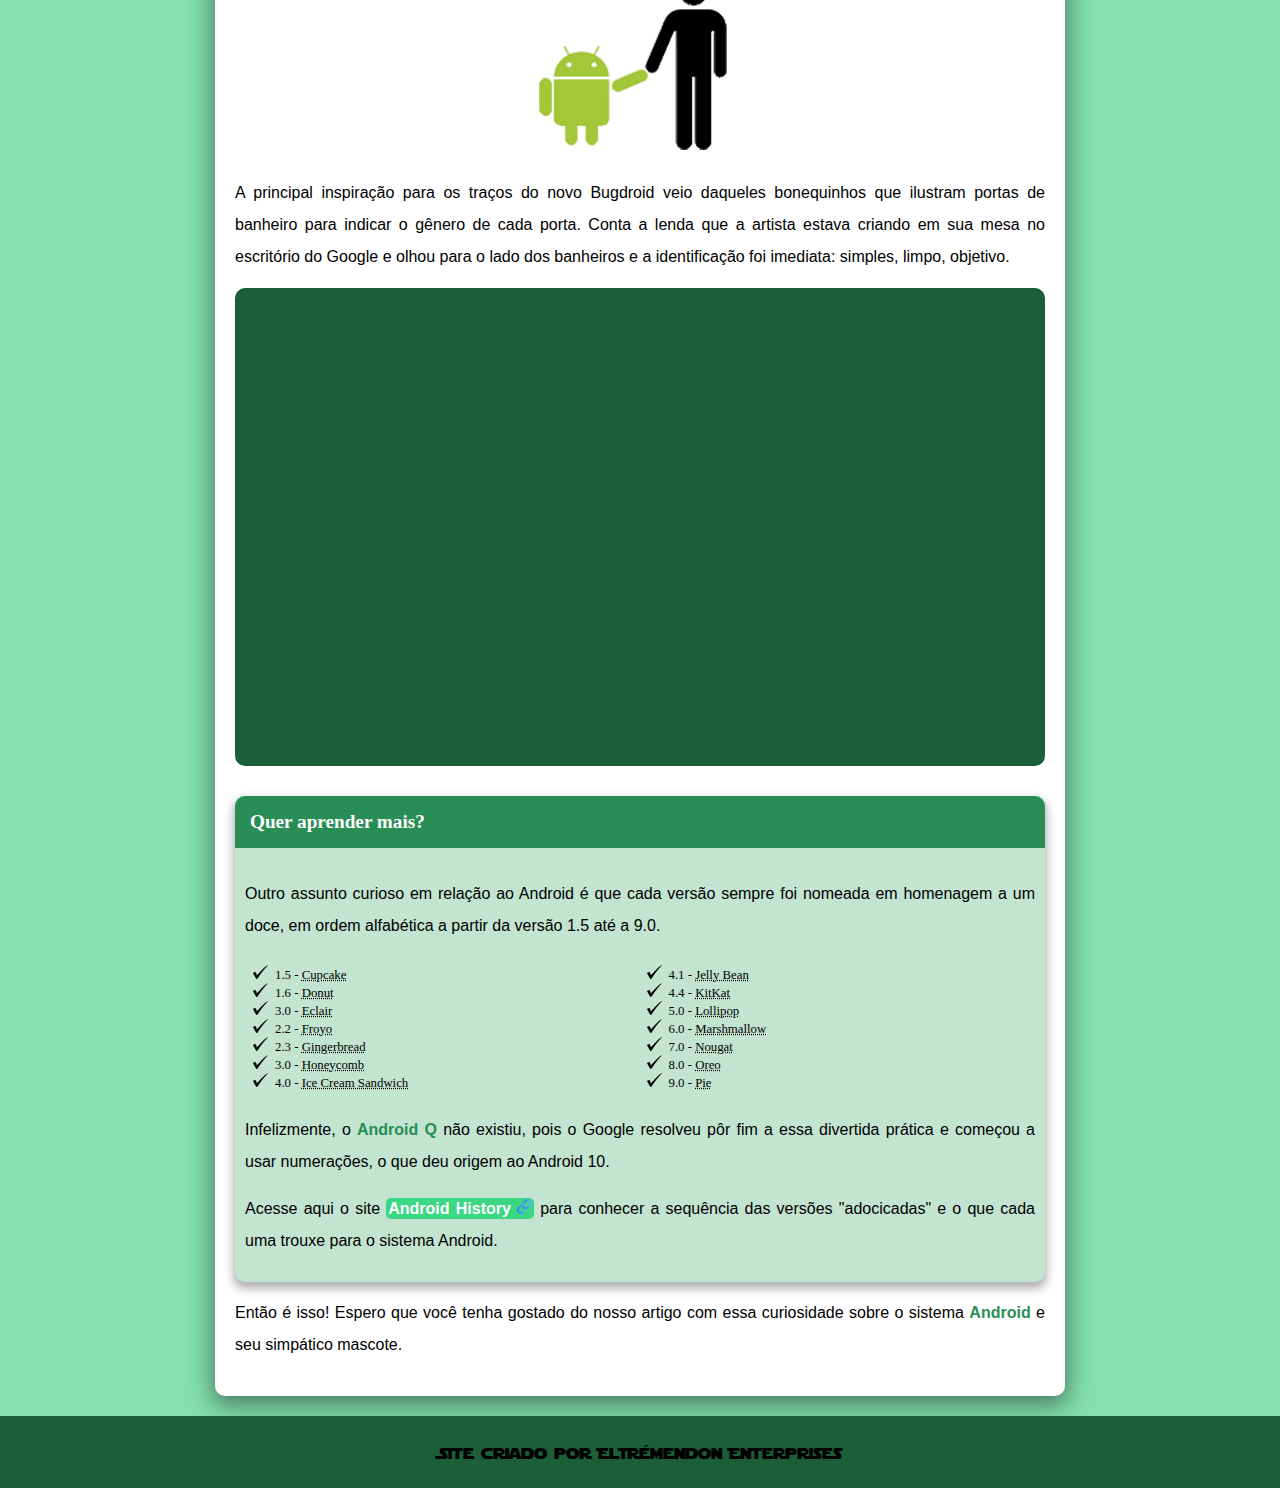
==== commit b7377193: "melhorias no código e aplicação do clamp no menu" ====
--- a/index.html
+++ b/index.html
@@ -14,9 +14,10 @@
         <p>Tudo aquilo que você sempre quis saber sobre o mundo Tech, em um único lugar!</p>
     </header>
     <nav>
-        <p><a href="https://pt.wikipedia.org/wiki/Homem" target="_blank" rel="external">Home</a></p>
-        <p><a href="https://www.uol.com.br/" target="_blank" rel="external">Notícias</a></p>
-        <p><a href="https://brasilescola.uol.com.br/curiosidades" target="_blank" rel="external">Curiosidades</a></p>
+        <a href="https://pt.wikipedia.org/wiki/Homem" target="_blank" rel="external">Home</a>
+        <a href="https://www.uol.com.br/" target="_blank" rel="external">Notícias</a>
+        <a href="https://brasilescola.uol.com.br/curiosidades" target="_blank" rel="external">Curiosidades</a>
+        <a href="https://github.com/leandrocruz44" target="_blank">Fale Conosco</a>
     </nav>
     <main>
         <article>
--- a/style.css
+++ b/style.css
@@ -44,21 +44,18 @@
     text-align: center;
 }
 
-nav > p{
-    display: inline;
-    margin: 20px;
-}
-
-nav > p > a{
+nav > a{
+    font-family: Arial, Helvetica, sans-serif;
+    font-weight: bold;
+    color: #c3e4d0;
     text-decoration: none;
-    font-family: 'Franklin Gothic Medium', 'Arial Narrow', Arial, sans-serif;
-    color: #84E1AD;
-    border-radius: 10px;
-    padding: 5px 10px;
+    margin: clamp(0.5rem, 1.5vw, 2rem);
+    padding: 5px;
+    border-radius: 5px;
     transition-duration: 0.3s;
 }
 
-a:hover{
+nav > a:hover{
     background-color: #84E1AD;
     color: #288E55;
 }
